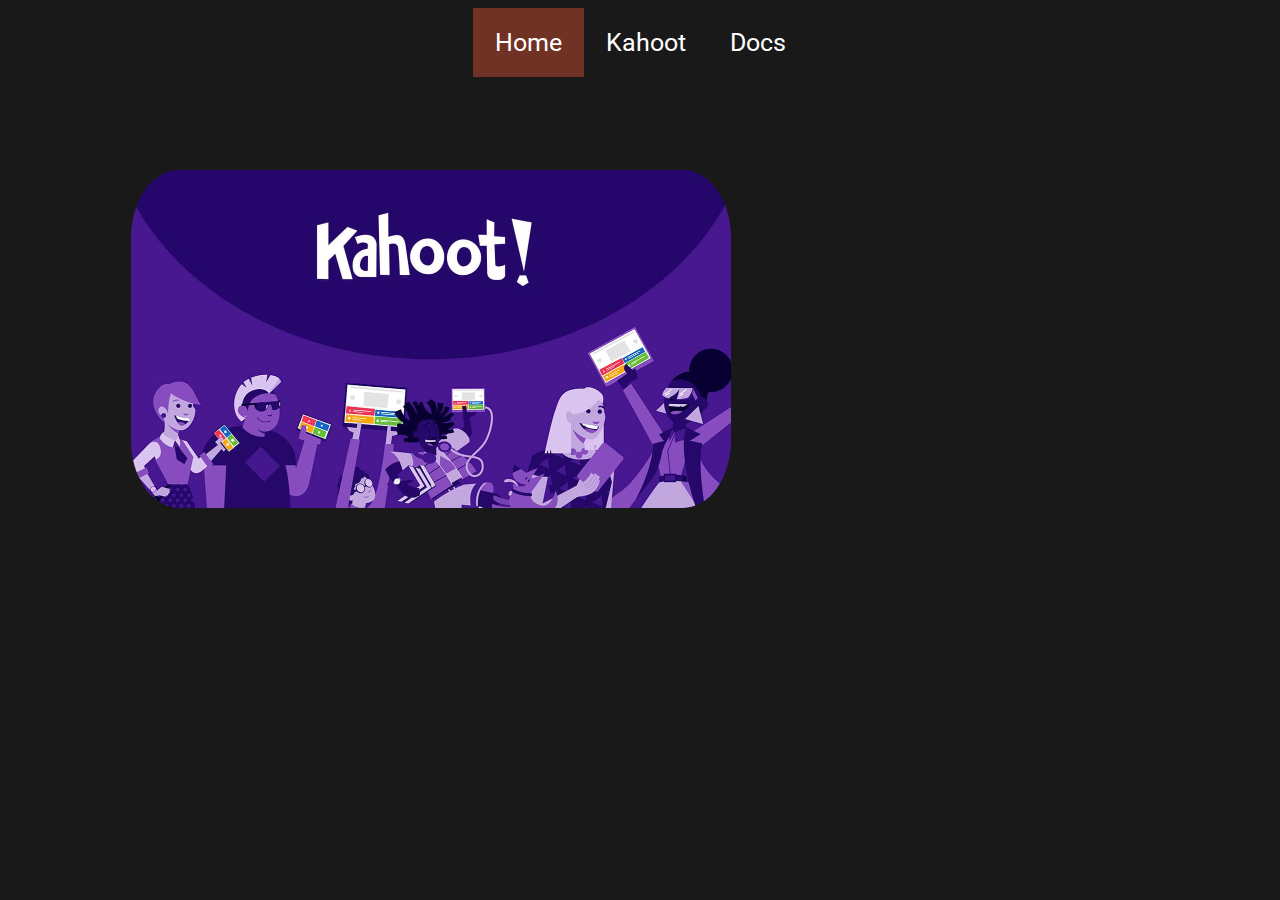
==== index.html @ 31c6e5d2 "Added the basic template for the site, development can begin" ====
<html lang="en">
<head>
    <meta charset="UTF-8">
    <meta http-equiv="X-UA-Compatible" content="IE=edge">
    <meta name="viewport" content="width=device-width, initial-scale=1.0">
    <link href="style.css" rel="stylesheet">
    <link rel="preconnect" href="https://fonts.googleapis.com">
    <link rel="preconnect" href="https://fonts.gstatic.com" crossorigin>
    <link href="https://fonts.googleapis.com/css2?family=Oswald&family=Roboto:wght@300&display=swap" rel="stylesheet">
    <title>Tutorial Website</title>
</head>
<body>
    <div class="top-bar">
        <a class="active" href="index.html">Home</a>
        <a href="projects.html">Kahoot</a>
        <a href="about-me.html">Docs</a>
    </div><br><br><br><br><br>
    <div class="tuorial-links">
        <table>
            <tr>
                <td>
                    <a href = "kahoot.html" >
                        <img src="kahoot.jpg" id="kahoot" class="box">
                        
                    </a>
                </td>
            </tr>
        </table>
    </div>
</body>
</html>
---- style.css ----
*
{
    background-color: #191919;
}

.top-bar
{
    overflow: hidden;
    font-family: 'Roboto', sans-serif;
    display: flex;
    justify-content: center;
}

.top-bar a
{
    float: left;
    color: white;
    text-align: center;
    padding: 20px 22px;
    text-decoration: none;
    font-size: 25px;
    transition: 0.3s;
}

.top-bar a:hover
{
    color: white;
    font-size: 30px;
    background-color: rgb(45, 66, 99, 0.1);
    border-radius: 10%;
}

.top-bar a.active
{
    background-color: rgb(200, 75, 49, 0.5);
    color: white;
}

#kahoot
{
    max-width: 50%;
    max-height: 50%;
    padding-left: 10%;
    padding-right: 10%;
    border-radius: 20%;
    transition: ease-in 0.25s;
}

#kahoot:hover
{
    transform: scale(1.1);
    z-index: 2;
}
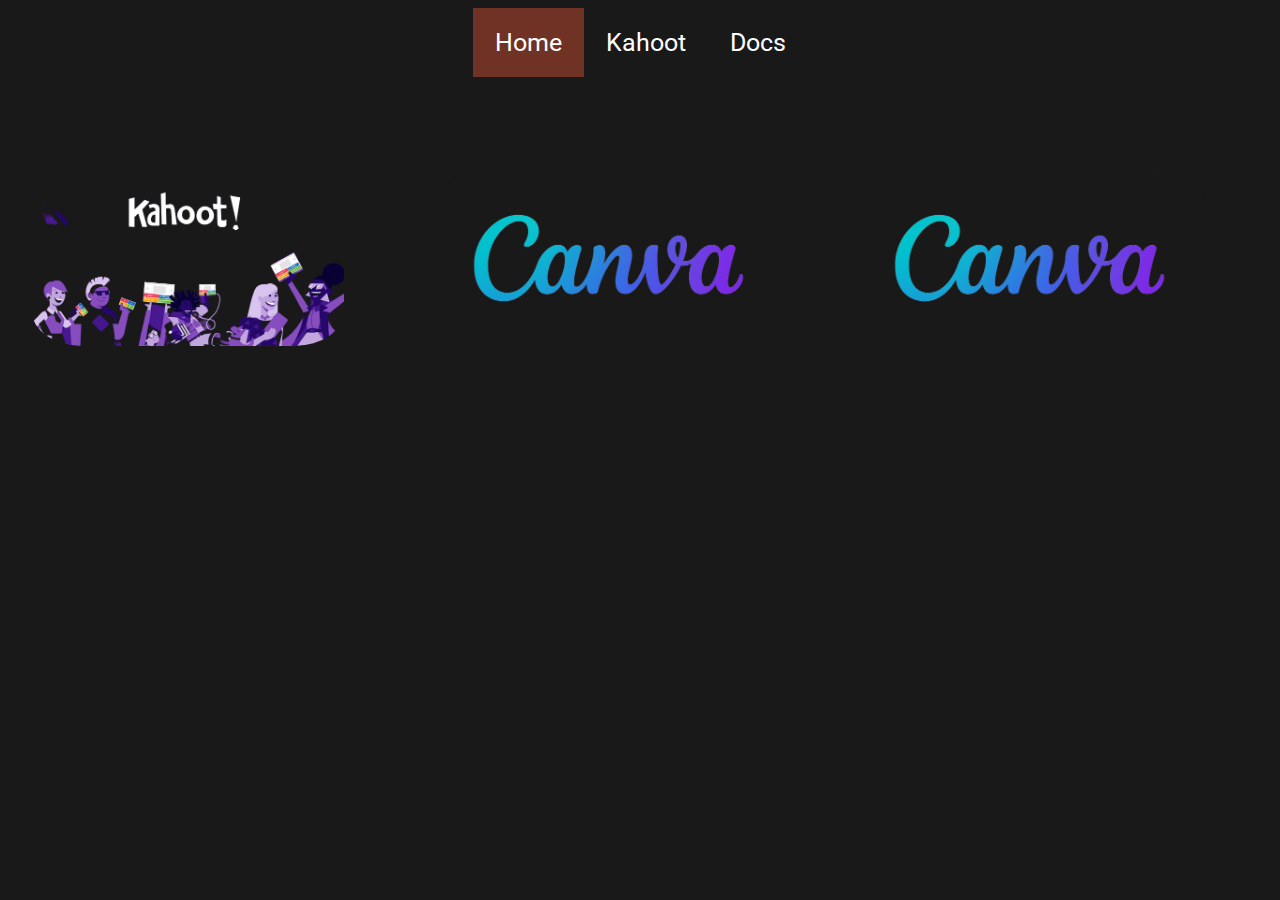
==== commit 8d9d69be: "Nothing major" ====
--- a/index.html
+++ b/index.html
@@ -20,8 +20,17 @@
             <tr>
                 <td>
                     <a href = "kahoot.html" >
-                        <img src="kahoot.jpg" id="kahoot" class="box">
-                        
+                        <img src="kahoot-removebg-preview.png" id="kahoot" class="box">
+                    </a>
+                </td>
+                <td>
+                    <a href="kahoot.html">
+                        <img src="Canva-removebg-preview.png" id="kahoot" class=""box>
+                    </a>
+                </td>
+                <td>
+                    <a href="kahoot.html">
+                        <img src="Canva-removebg-preview.png" id="kahoot" class=""box>
                     </a>
                 </td>
             </tr>
--- a/style.css
+++ b/style.css
@@ -38,12 +38,13 @@
 
 #kahoot
 {
-    max-width: 50%;
-    max-height: 50%;
-    padding-left: 10%;
-    padding-right: 10%;
+    max-width: 75%;
+    max-height: 75%;
+    padding-left: 5%;
+    padding-right: 5%;
     border-radius: 20%;
     transition: ease-in 0.25s;
+    outline: 5cm, wheat;
 }
 
 #kahoot:hover
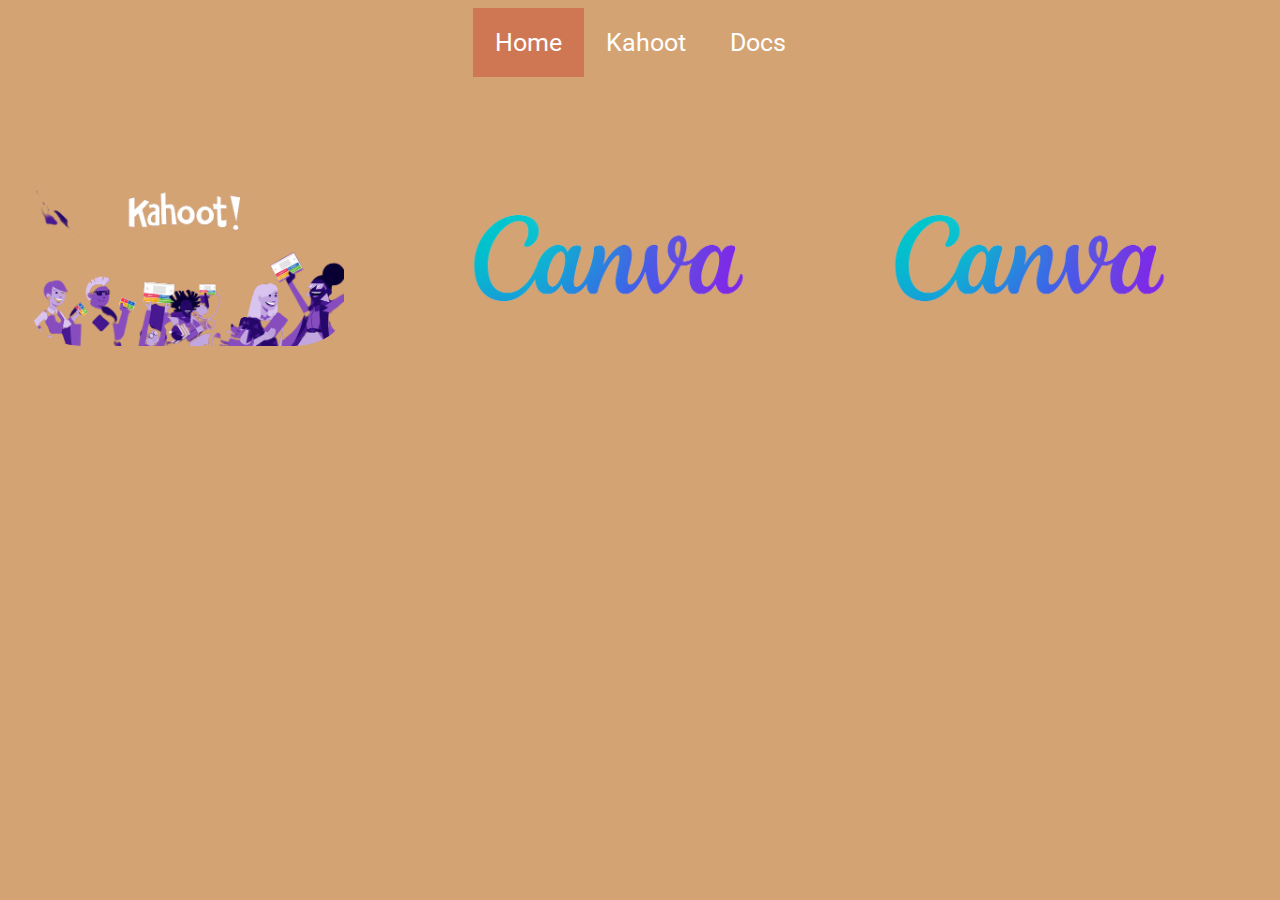
==== commit a606443d: "Added Image Carousel" ====
--- a/index.html
+++ b/index.html
@@ -36,5 +36,18 @@
             </tr>
         </table>
     </div>
+    <div class="carousel">
+        <button class="carousel__button previous" id="previous"><</button>
+        <div class="carousel__images">
+          <img src="https://via.placeholder.com/300" alt="">
+          <img src="https://via.placeholder.com/300" alt="">
+          <img src="https://via.placeholder.com/300" alt="">
+          <img src="https://via.placeholder.com/300" alt="">
+          <img src="https://via.placeholder.com/300" alt="">
+        </div>
+        <button class="carousel__button next" id="next">></button>
+      </div>
+    <script src="app.js"></script>
 </body>
-</html>+</html>
+
--- a/style.css
+++ b/style.css
@@ -1,6 +1,6 @@
 *
 {
-    background-color: #191919;
+    background-color: #d4a373;
 }
 
 .top-bar
@@ -9,6 +9,7 @@
     font-family: 'Roboto', sans-serif;
     display: flex;
     justify-content: center;
+    color: black;
 }
 
 .top-bar a
@@ -38,6 +39,7 @@
 
 #kahoot
 {
+    display: flex;
     max-width: 75%;
     max-height: 75%;
     padding-left: 5%;
@@ -53,3 +55,44 @@
     z-index: 2;
 }
 
+
+.carousel {
+    align-items: center;
+    display: flex;
+    margin: 2rem auto;
+    overflow: hidden;
+    position: relative;
+    width: 300px;
+  }
+  .carousel__images {
+    display: flex;
+    transform: translateX(0);
+    transition: transform 0.25s;
+  }
+  .carousel__images img {
+    border-radius: 5px;
+  }
+  .carousel__button {
+    background: teal;
+    border: 0;
+    border-radius: 50%;
+    color: white;
+    cursor: pointer;
+    font-size: 1.5rem;
+    font-weight: bold;
+    height: 3rem;
+    opacity: 0.25;
+    position: absolute;
+    transition: opacity 0.25s;
+    width: 3rem;
+    z-index: 1;
+  }
+  .carousel__button.previous {
+    left: 5px;
+  }
+  .carousel__button.next {
+    right: 5px;
+  }
+  .carousel__button:hover {
+    opacity: 0.5;
+  }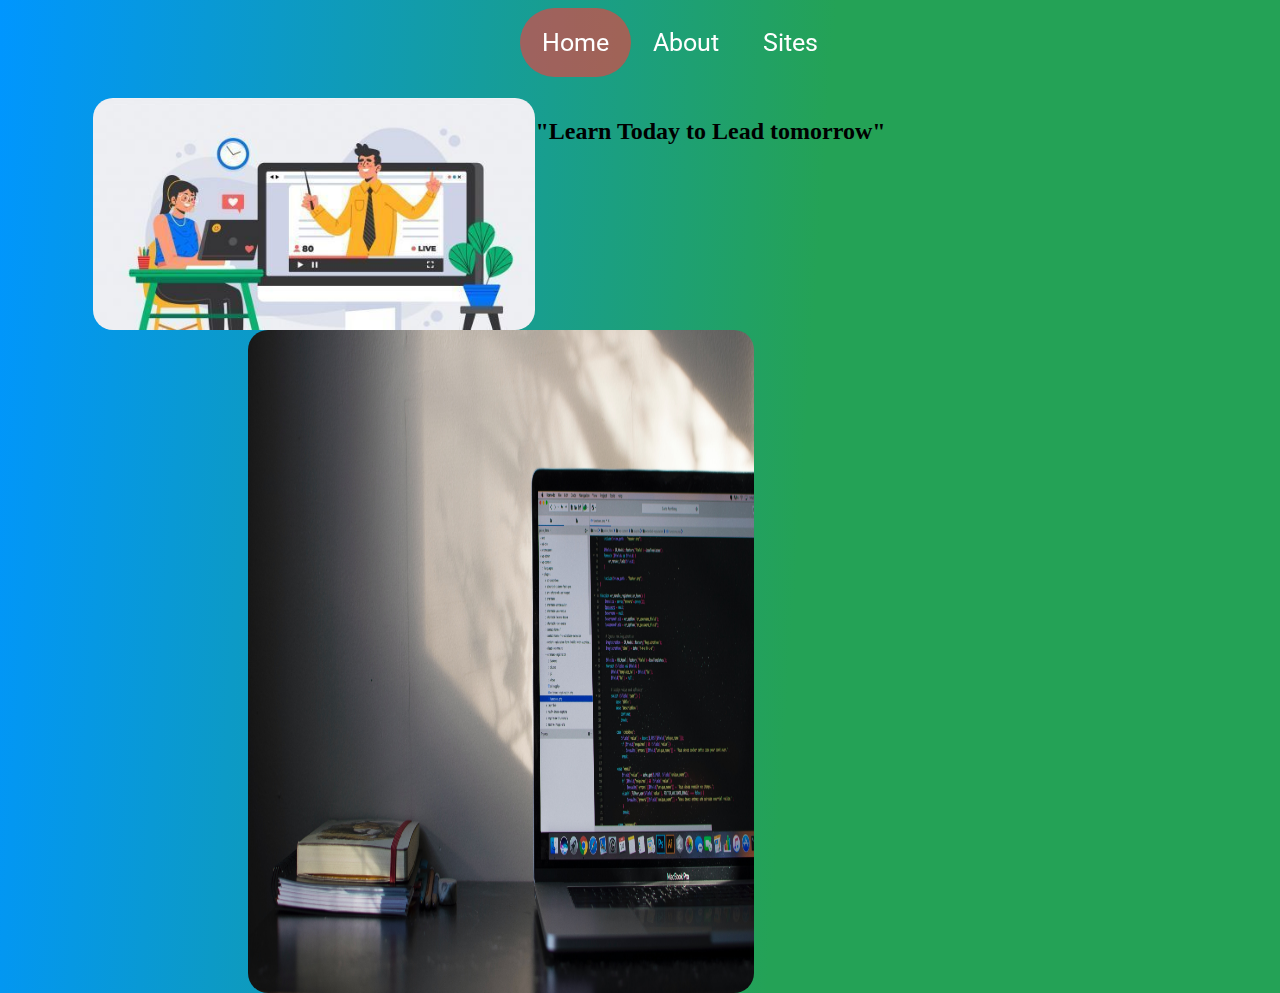
==== commit 155194e9: "Made changes according to the UI design by Aditya" ====
--- a/index.html
+++ b/index.html
@@ -10,44 +10,19 @@
     <title>Tutorial Website</title>
 </head>
 <body>
-    <div class="top-bar">
-        <a class="active" href="index.html">Home</a>
-        <a href="projects.html">Kahoot</a>
-        <a href="about-me.html">Docs</a>
-    </div><br><br><br><br><br>
-    <div class="tuorial-links">
-        <table>
-            <tr>
-                <td>
-                    <a href = "kahoot.html" >
-                        <img src="kahoot-removebg-preview.png" id="kahoot" class="box">
-                    </a>
-                </td>
-                <td>
-                    <a href="kahoot.html">
-                        <img src="Canva-removebg-preview.png" id="kahoot" class=""box>
-                    </a>
-                </td>
-                <td>
-                    <a href="kahoot.html">
-                        <img src="Canva-removebg-preview.png" id="kahoot" class=""box>
-                    </a>
-                </td>
-            </tr>
-        </table>
+    <div class="gradient">
+        <div class="top-bar">
+            <a class="active" href="index.html">Home</a>
+            <a href="projects.html">About</a>
+            <a href="about-me.html">Sites</a>
+        </div><br><br><br><br><br>
+        
+        
+        <img src="apprendimento.jpg" alt="Virtual Classes" class = 'images-left' style="float: left; width: 35%;">
+        <img src = 'laptop-coding.jpg' alt = 'Person Coding on Laptop' class="images-right" style="width: 40%; height: 75% ;float: left; margin-left: 19%;">
+        <h2>"Learn Today to Lead tomorrow"</h2>
+        <script src="app.js"></script>
     </div>
-    <div class="carousel">
-        <button class="carousel__button previous" id="previous"><</button>
-        <div class="carousel__images">
-          <img src="https://via.placeholder.com/300" alt="">
-          <img src="https://via.placeholder.com/300" alt="">
-          <img src="https://via.placeholder.com/300" alt="">
-          <img src="https://via.placeholder.com/300" alt="">
-          <img src="https://via.placeholder.com/300" alt="">
-        </div>
-        <button class="carousel__button next" id="next">></button>
-      </div>
-    <script src="app.js"></script>
 </body>
 </html>
 
--- a/style.css
+++ b/style.css
@@ -1,6 +1,6 @@
-*
+body
 {
-    background-color: #d4a373;
+  background: linear-gradient(94deg, rgba(0,150,255,1) 0%, rgba(36,162,86,1) 62%);
 }
 
 .top-bar
@@ -10,6 +10,8 @@
     display: flex;
     justify-content: center;
     color: black;
+    position: fixed;
+    margin-left: 40%;    
 }
 
 .top-bar a
@@ -21,6 +23,7 @@
     text-decoration: none;
     font-size: 25px;
     transition: 0.3s;
+    border-radius: 2cm;
 }
 
 .top-bar a:hover
@@ -33,7 +36,7 @@
 
 .top-bar a.active
 {
-    background-color: rgb(200, 75, 49, 0.5);
+    background-color: rgba(245, 60, 60, 0.612);
     color: white;
 }
 
@@ -95,4 +98,19 @@
   }
   .carousel__button:hover {
     opacity: 0.5;
-  }+  }
+
+  .images-left
+  {
+    margin-left: 85px;
+    border-radius: 20px;
+    display: flex;
+  }
+
+  .images-right
+{
+  margin-left: 85px;
+  border-radius: 20px;
+  display: flex
+  
+}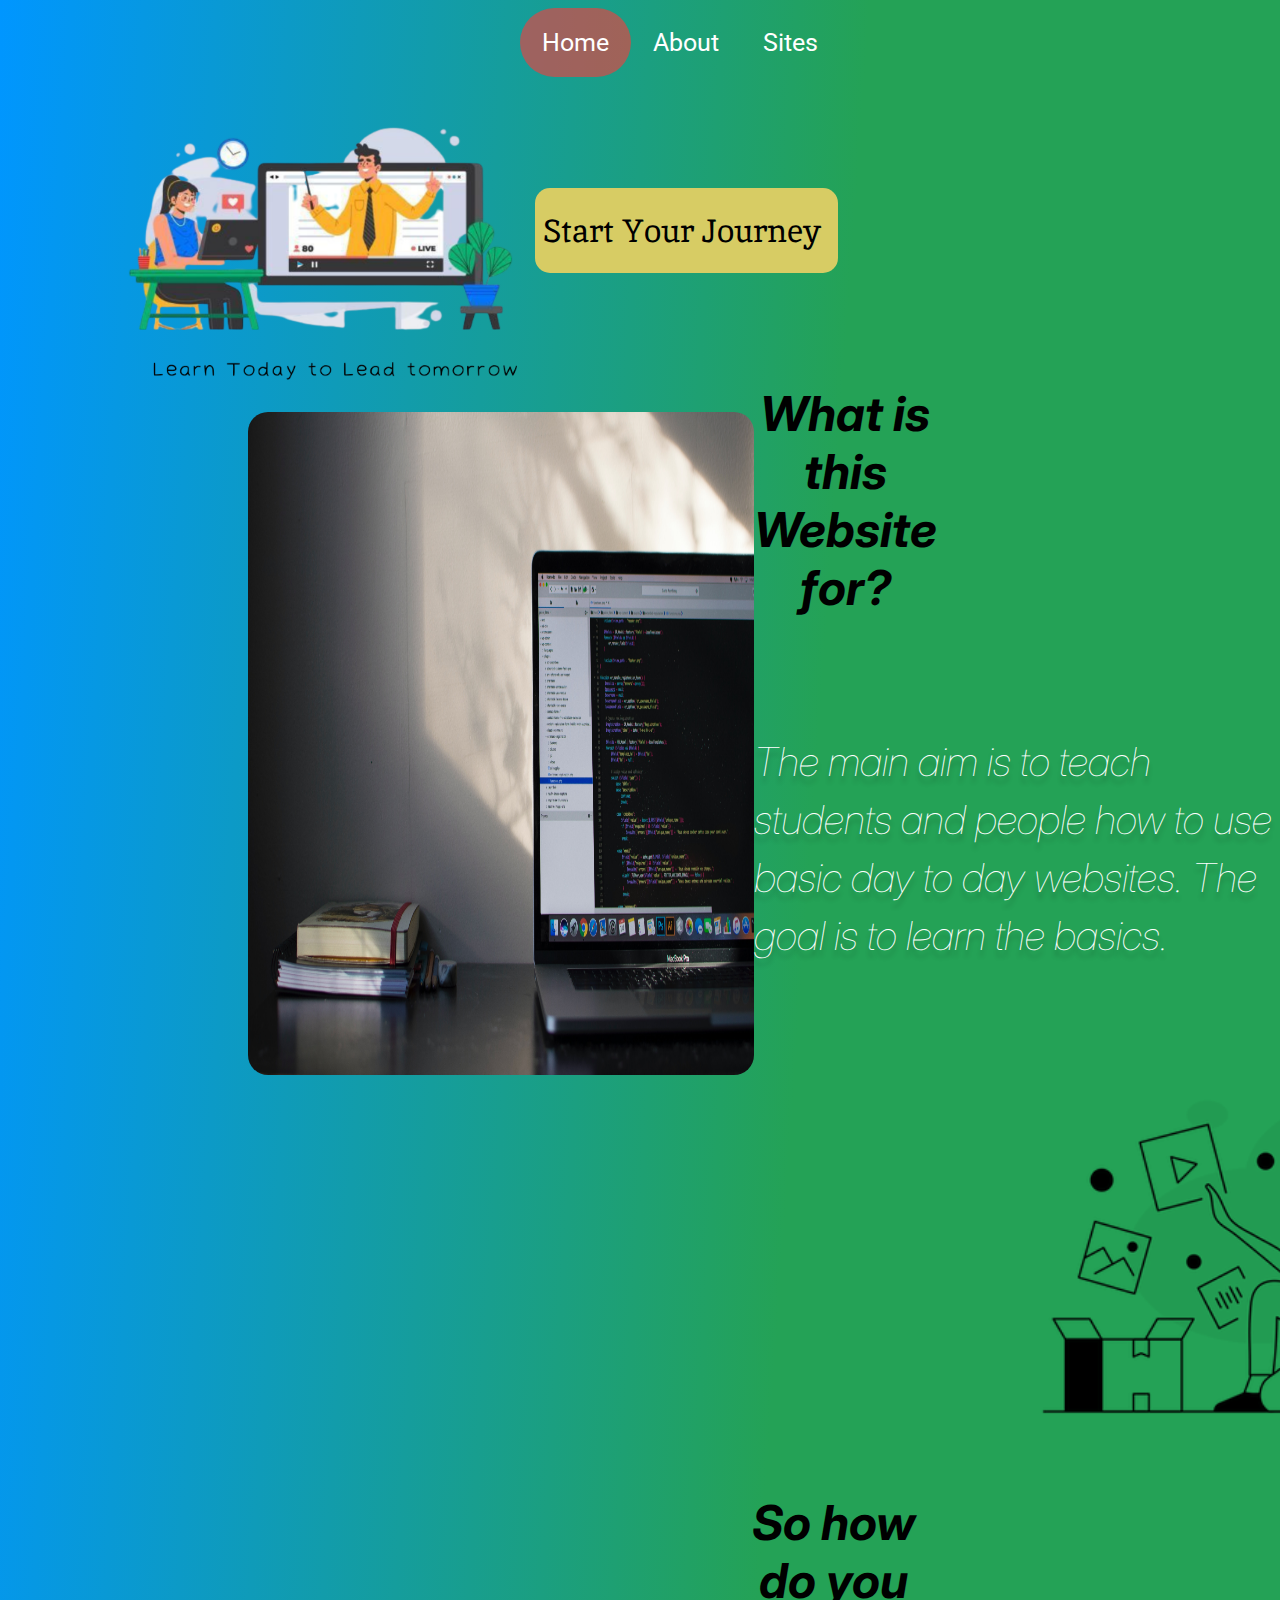
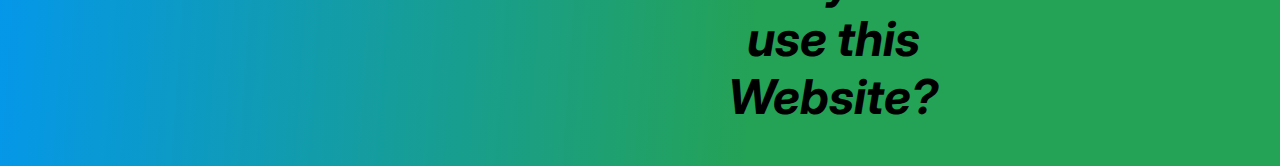
==== commit 107dc2cb: "Completed the Home page according to the Figma Design" ====
--- a/index.html
+++ b/index.html
@@ -7,6 +7,13 @@
     <link rel="preconnect" href="https://fonts.googleapis.com">
     <link rel="preconnect" href="https://fonts.gstatic.com" crossorigin>
     <link href="https://fonts.googleapis.com/css2?family=Oswald&family=Roboto:wght@300&display=swap" rel="stylesheet">
+    <link rel="preconnect" href="https://fonts.googleapis.com">
+    <link rel="preconnect" href="https://fonts.googleapis.com">
+    <link rel="preconnect" href="https://fonts.gstatic.com" crossorigin>
+    <link href="https://fonts.googleapis.com/css2?family=Inika:wght@400;700&display=swap" rel="stylesheet">
+    <link rel="preconnect" href="https://fonts.googleapis.com">
+    <link rel="preconnect" href="https://fonts.gstatic.com" crossorigin>
+    <link href="https://fonts.googleapis.com/css2?family=Inika:wght@400;700&family=Inter:wght@700&display=swap" rel="stylesheet">
     <title>Tutorial Website</title>
 </head>
 <body>
@@ -17,12 +24,32 @@
             <a href="about-me.html">Sites</a>
         </div><br><br><br><br><br>
         
-        
-        <img src="apprendimento.jpg" alt="Virtual Classes" class = 'images-left' style="float: left; width: 35%;">
-        <img src = 'laptop-coding.jpg' alt = 'Person Coding on Laptop' class="images-right" style="width: 40%; height: 75% ;float: left; margin-left: 19%;">
-        <h2>"Learn Today to Lead tomorrow"</h2>
-        <script src="app.js"></script>
+            <img src="Add_a_subheading-removebg-preview.png" alt="Virtual Classes" class = 'images-left' style="float: left; width: 35%;">
+            <img src = 'laptop-coding.jpg' alt = 'Person Coding on Laptop' class="images-right" style="width: 40%; height: 75% ;float: left; margin-left: 19%;">
     </div>
+    <br><br><br><br><br>
+    <a href="#walkthrough" style="text-decoration: none;">
+        <button class="journey">
+            Start Your Journey
+        </button>
+    </a>
+    <br><br><br><br>
+
+    <section id = "walkthrough">
+        <h2 id="h2">What is this Website for?</h2>
+        <br><br>
+
+        <p class="para">
+            The main aim is to teach students and people how to use basic day to day websites. The goal is to learn the basics.
+        </p>
+
+        <img src="ircc-web-form-gcms-notes-dot-com.png" style="width: 578px; padding-left: 1009px;">
+
+        <br><br>
+        <h2 id="h2"> So how do you use this Website?</h2>
+
+
+    </section>
 </body>
 </html>
 
--- a/style.css
+++ b/style.css
@@ -1,6 +1,11 @@
 body
 {
   background: linear-gradient(94deg, rgba(0,150,255,1) 0%, rgba(36,162,86,1) 62%);
+}
+
+html
+{
+  scroll-behavior: smooth;
 }
 
 .top-bar
@@ -10,7 +15,7 @@
     display: flex;
     justify-content: center;
     color: black;
-    position: fixed;
+    position: absolute;
     margin-left: 40%;    
 }
 
@@ -113,4 +118,64 @@
   border-radius: 20px;
   display: flex
   
+}
+
+.journey
+{
+  background-color: #D7CC64;
+  font-family: 'Inika', serif;
+  font-style: normal;
+  font-weight: 400;
+  font-size: 32px;
+  line-height: 42px;
+  display: flex;
+  align-items: center;
+  text-align: center;
+  margin-left: 384px;
+  width: 303px;
+  height: 85px;
+  left: 400px;
+  top: 845px;
+  border-radius: 15px;
+  cursor: pointer;
+  border-color: rgba(0, 0, 0, 0);
+  -webkit-transition-duration: 0.3s;
+  transition-duration: 0.3s;
+  -webkit-transition-property: box-shadow, transform;
+  transition-property: box-shadow, transform;
+}
+
+.journey:hover
+{
+  box-shadow:  0 0 20px rgba(0,0,0,0.5);
+  -webkit-transform: scale(1.1);
+
+}
+
+#h2
+{
+  display: flex;
+  text-align: center;
+  align-items: center;
+  font-family: "Inter", sans-serif;
+  margin-left: 720px;
+  font-style: italic;
+  font-size: 48px;
+  line-height: 58px;
+  background-color: rgba(0, 0, 0, 0.25);
+  margin-right: 574px;
+
+}
+
+.para
+{
+  font-family: 'Inter';
+  font-style: italic;
+  font-weight: 100;
+  font-size: 40px;
+  line-height: 58px;
+  display: flex;
+  align-items: center;
+  color: white;
+  text-shadow: 0px 7px 4px rgba(0,0,0,00.25);
 }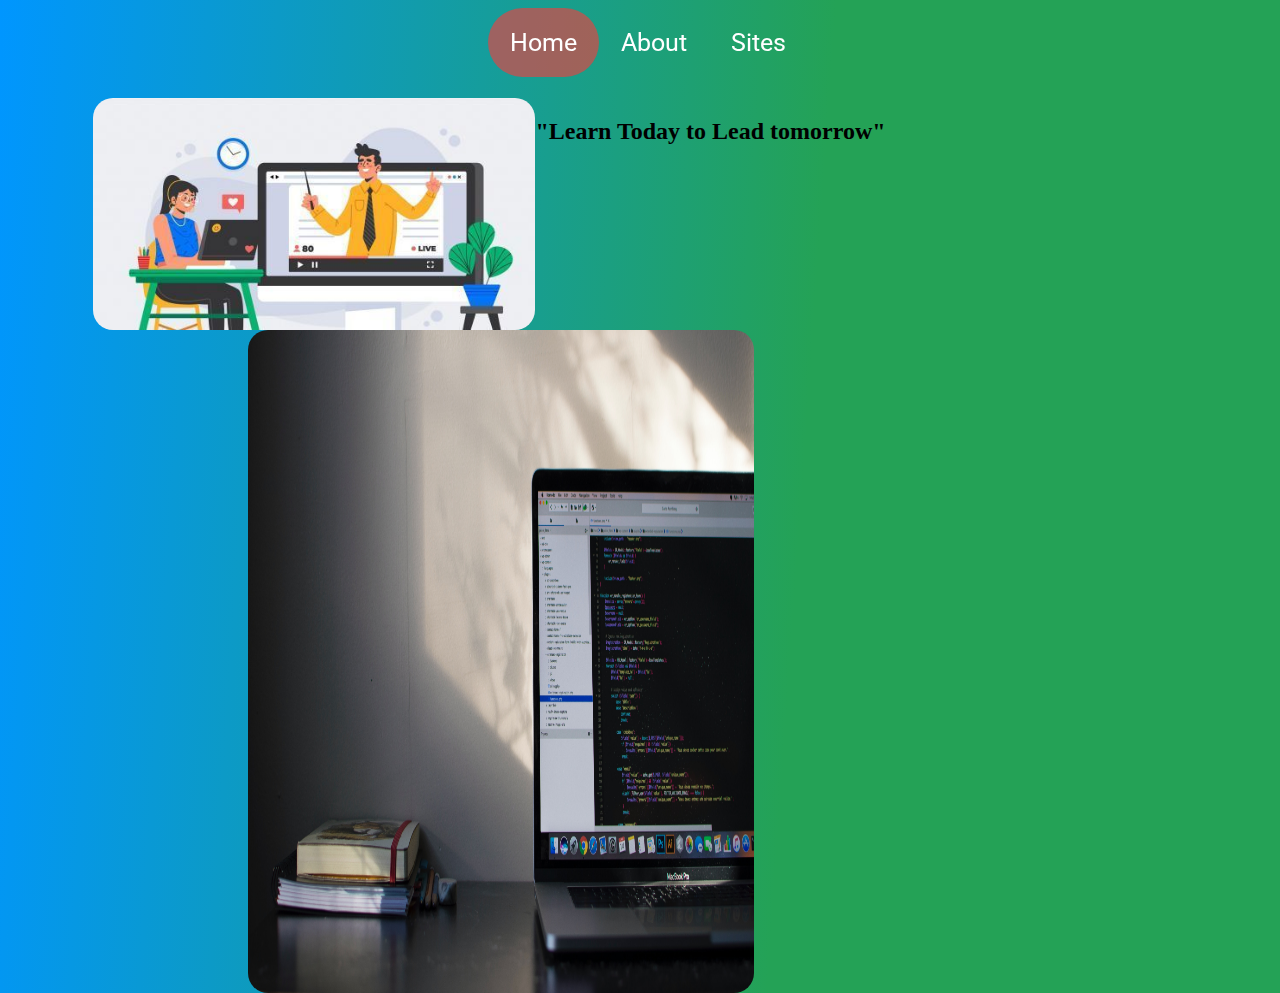
==== commit 1057edde: "FIrst Attempt  - Adding Dropdown Menu" ====
--- a/index.html
+++ b/index.html
@@ -21,35 +21,20 @@
         <div class="top-bar">
             <a class="active" href="index.html">Home</a>
             <a href="projects.html">About</a>
-            <a href="about-me.html">Sites</a>
+            <div class="dropdown">
+                <a href="" class="link">Sites</a>
+                <div class="dropdown-menu">
+                    dropdown content
+                </div>
+            </div>
         </div><br><br><br><br><br>
         
-            <img src="Add_a_subheading-removebg-preview.png" alt="Virtual Classes" class = 'images-left' style="float: left; width: 35%;">
+        
+            <img src="apprendimento.jpg" alt="Virtual Classes" class = 'images-left' style="float: left; width: 35%;">
             <img src = 'laptop-coding.jpg' alt = 'Person Coding on Laptop' class="images-right" style="width: 40%; height: 75% ;float: left; margin-left: 19%;">
+        <h2 style="font: size 50px;">"Learn Today to Lead tomorrow"</h2>
+        <script src="app.js"></script>
     </div>
-    <br><br><br><br><br>
-    <a href="#walkthrough" style="text-decoration: none;">
-        <button class="journey">
-            Start Your Journey
-        </button>
-    </a>
-    <br><br><br><br>
-
-    <section id = "walkthrough">
-        <h2 id="h2">What is this Website for?</h2>
-        <br><br>
-
-        <p class="para">
-            The main aim is to teach students and people how to use basic day to day websites. The goal is to learn the basics.
-        </p>
-
-        <img src="ircc-web-form-gcms-notes-dot-com.png" style="width: 578px; padding-left: 1009px;">
-
-        <br><br>
-        <h2 id="h2"> So how do you use this Website?</h2>
-
-
-    </section>
 </body>
 </html>
 
--- a/style.css
+++ b/style.css
@@ -1,11 +1,6 @@
 body
 {
   background: linear-gradient(94deg, rgba(0,150,255,1) 0%, rgba(36,162,86,1) 62%);
-}
-
-html
-{
-  scroll-behavior: smooth;
 }
 
 .top-bar
@@ -15,8 +10,8 @@
     display: flex;
     justify-content: center;
     color: black;
-    position: absolute;
-    margin-left: 40%;    
+    position: fixed;
+    width: 100%;
 }
 
 .top-bar a
@@ -178,4 +173,35 @@
   align-items: center;
   color: white;
   text-shadow: 0px 7px 4px rgba(0,0,0,00.25);
+}
+
+@media screen and (max-widht:500px){
+  
+  .top-bar, .journey, .images-left, .images-right
+  {
+    width: 100%;
+  }
+
+}
+
+
+.dropdown
+{
+  position: relative;
+}
+
+.dropdown-menu
+{
+  position: absolute;
+  top: 17px;
+  left: 100%;
+  padding: 0.75rem;
+  border-radius: .25rem;
+  box-shadow: 0 2px 5px 0 rgba(0, 0, 0, .1);
+  opacity: 0;
+}
+
+.dropdown > .link:focus + .dropdown-menu
+{
+  opacity: 1;
 }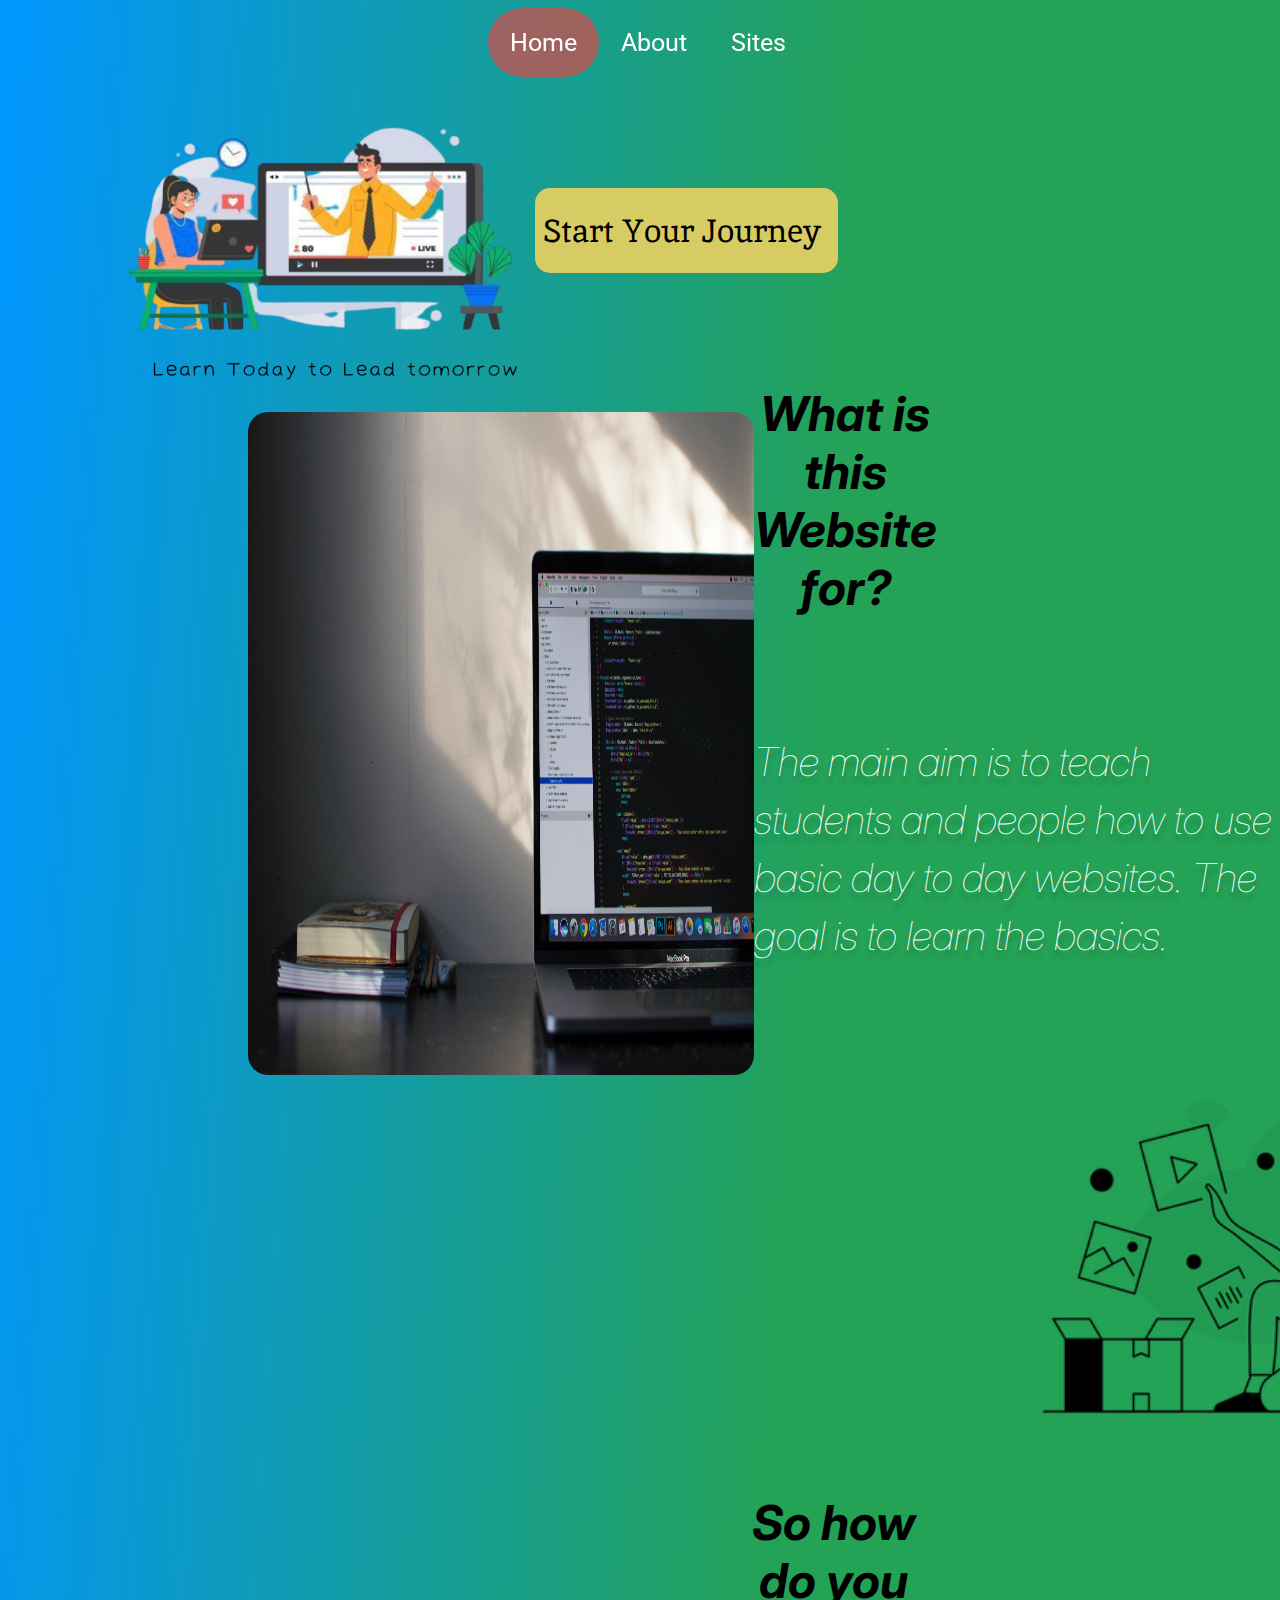
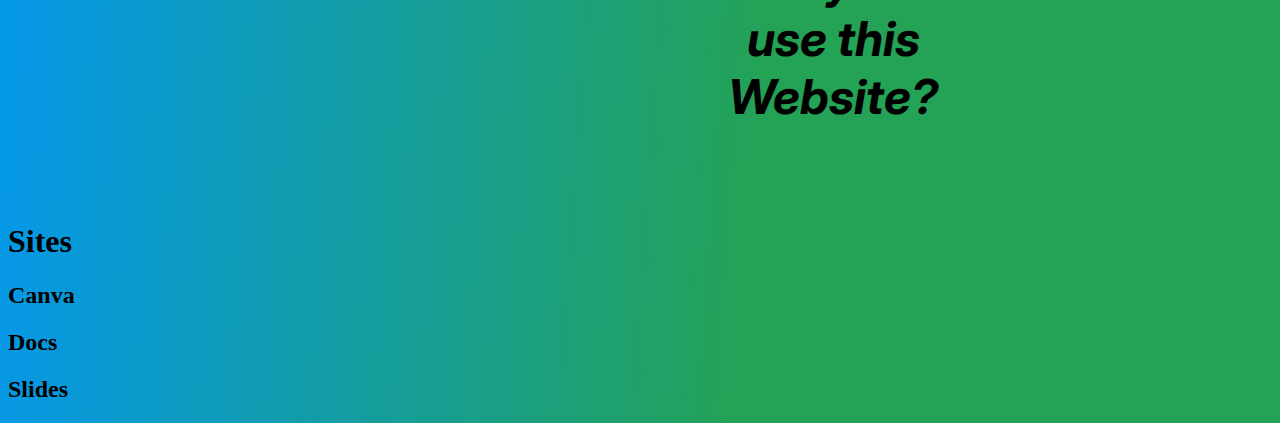
==== commit 4bfd8cce: "balabal" ====
--- a/index.html
+++ b/index.html
@@ -21,20 +21,43 @@
         <div class="top-bar">
             <a class="active" href="index.html">Home</a>
             <a href="projects.html">About</a>
-            <div class="dropdown">
-                <a href="" class="link">Sites</a>
-                <div class="dropdown-menu">
-                    dropdown content
-                </div>
-            </div>
-        </div><br><br><br><br><br>
+            <a href="#sites" class="Tree">Sites  </a>
+        </div>
+        <br><br><br><br><br>
         
-        
-            <img src="apprendimento.jpg" alt="Virtual Classes" class = 'images-left' style="float: left; width: 35%;">
+            <img src="Add_a_subheading-removebg-preview.png" alt="Virtual Classes" class = 'images-left' style="float: left; width: 35%;">
             <img src = 'laptop-coding.jpg' alt = 'Person Coding on Laptop' class="images-right" style="width: 40%; height: 75% ;float: left; margin-left: 19%;">
-        <h2 style="font: size 50px;">"Learn Today to Lead tomorrow"</h2>
-        <script src="app.js"></script>
     </div>
+    <br><br><br><br><br>
+    <a href="#walkthrough" style="text-decoration: none;">
+        <button class="journey">
+            Start Your Journey
+        </button>
+    </a>
+    <br><br><br><br>
+
+    <section id = "walkthrough">
+        <h2 id="h2">What is this Website for?</h2>
+        <br><br>
+
+        <p class="para">
+            The main aim is to teach students and people how to use basic day to day websites. The goal is to learn the basics.
+        </p>
+
+        <img src="ircc-web-form-gcms-notes-dot-com.png" style="width: 578px; padding-left: 1009px;">
+
+        <br><br>
+        <h2 id="h2"> So how do you use this Website?</h2>
+    </section><br><br>
+
+    <div class="expand-tree"></div>
+    <section id = 'sites'>
+        <h1 class="LinkTree">Sites</h1>
+        <h2 class="children">Canva</h2>
+        <h2 class="children">Docs</h2>
+        <h2 class="children">Slides</h2>
+    </section>
+
 </body>
 </html>
 
